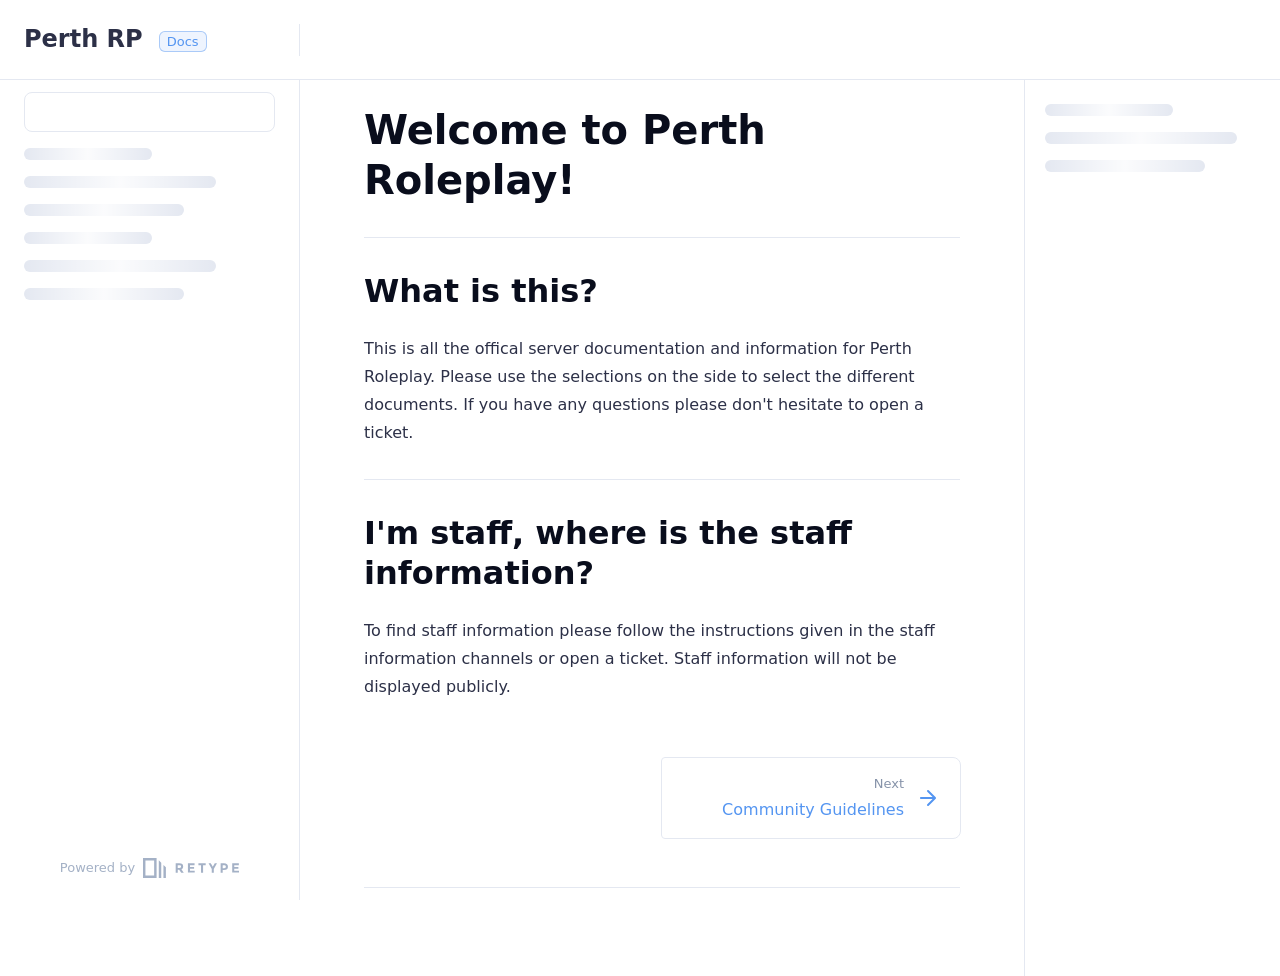
==== index.html @ e6d9bc16 "Refreshes Retype-generated documentation. Process triggered by PRP-Docs." ====
<!DOCTYPE html>
<html lang="en" class="h-full">
<head>
    <meta charset="UTF-8">
    <meta name="viewport" content="width=device-width,initial-scale=1">
    <meta name="color-scheme" content="light dark">
    <meta name="turbo-cache-control" content="no-cache" data-turbo-track="reload" data-track-token="4.6.0.842586844159">

    <!-- See retype.com -->
    <meta name="generator" content="Retype 4.6.0">

    <!-- Primary Meta Tags -->
    <title>Welcome to Perth Roleplay!</title>
    <meta name="title" content="Welcome to Perth Roleplay!">
    <meta name="description" content="This is all the offical server documentation and information for Perth Roleplay. Please use the selections on the side to select the different documents. If you have any questions please don't hesitate to open a ticket.">

    <!-- Canonical -->
    <link rel="canonical" href="https://PRP-Docs.github.io/">
    <link rel="sitemap" type="application/xml" title="Sitemap" href="https://PRP-Docs.github.io/sitemap.xml">

    <!-- Open Graph -->
    <meta property="og:type" content="website">
    <meta property="og:url" content="https://PRP-Docs.github.io/">
    <meta property="og:title" content="Welcome to Perth Roleplay!">
    <meta property="og:description" content="This is all the offical server documentation and information for Perth Roleplay. Please use the selections on the side to select the different documents. If you have any questions please don't hesitate to open a ticket.">
    <meta property="og:site_name" content="Perth RP">
    <meta property="og:locale" content="en_US">

    <!-- Twitter -->
    <meta name="twitter:card" content="summary_large_image">
    <meta name="twitter:url" content="https://PRP-Docs.github.io/">
    <meta name="twitter:title" content="Welcome to Perth Roleplay!">
    <meta name="twitter:description" content="This is all the offical server documentation and information for Perth Roleplay. Please use the selections on the side to select the different documents. If you have any questions please don't hesitate to open a ticket.">

    <!-- Alternate Markdown -->
    <link rel="alternate" type="text/markdown" href="https://PRP-Docs.github.io/index.md">

    <script data-cfasync="false">(function(){var cl=document.documentElement.classList,ls=localStorage.getItem("retype_scheme"),hd=cl.contains("dark"),hl=cl.contains("light"),wm=window.matchMedia&&window.matchMedia("(prefers-color-scheme: dark)").matches;if(ls==="dark"||(!ls&&wm&&!hd&&!hl)){cl.remove("light");cl.add("dark")}else if(ls==="light"||(!ls&&!wm&&!hd&&!hl)){cl.remove("dark");cl.add("light")}})();</script>

    <link href="resources/css/retype.css?v=4.6.0.842586844159" rel="stylesheet">

    <script data-cfasync="false" src="resources/js/config.js?v=4.6.0.842586844159" data-turbo-eval="false" defer></script>
    <script data-cfasync="false" src="resources/js/retype.js?v=4.6.0" data-turbo-eval="false" defer></script>
    <script id="lunr-js" data-cfasync="false" src="resources/js/lunr.js?v=4.6.0.842586844159" data-turbo-eval="false" defer></script>
</head>
<body>
    <div id="retype-app" class="relative text-base antialiased text-base-text bg-base-bg font-body">
    <div class="absolute bottom-0 left-0" style="top: 5rem; right: 50%"></div>

    <header id="retype-header" class="sticky top-0 z-30 flex w-full h-16 bg-header-bg border-b border-header-border md:h-20">
        <div class="container relative flex items-center justify-between pr-6 grow md:justify-start">
            <!-- Mobile menu button skeleton -->
            <button v-cloak class="skeleton retype-mobile-menu-button flex items-center justify-center shrink-0 overflow-hidden dark:text-white focus:outline-hidden rounded-full w-10 h-10 ml-3.5 md:hidden"><svg xmlns="http://www.w3.org/2000/svg" class="mb-px shrink-0" width="24" height="24" viewBox="0 0 24 24" role="presentation" style="margin-bottom: 0px;"><g fill="currentColor"><path d="M2 4h20v2H2zM2 11h20v2H2zM2 18h20v2H2z"></path></g></svg></button>
            <div v-cloak id="retype-sidebar-left-toggle-button"></div>
    
            <!-- Logo -->
            <div class="flex items-center justify-between h-full py-2 md:w-75">
                <div class="flex items-center px-2 md:px-6">
                    <a id="retype-branding-logo" href="https://PRP-Docs.github.io/" class="flex items-center leading-snug text-2xl">
                        <span class="dark:text-white font-bold line-clamp-1 md:line-clamp-2">Perth RP</span>
                    </a><span id="retype-branding-label" class="inline-flex mt-1 px-2 py-1 ml-4 text-xs font-medium leading-none items-center rounded-md bg-branding-label-bg text-branding-label-text ring-1 ring-branding-label-border ring-inset md:inline-block">Docs</span>
                </div>
    
                <span class="hidden h-8 border-r md:inline-block border-base-border"></span>
            </div>
    
            <div class="flex justify-between md:grow">
                <!-- Top Nav -->
                <nav id="retype-header-nav" class="hidden md:flex">
                    <ul class="flex flex-col mb-4 md:pl-16 md:mb-0 md:flex-row md:items-center">
                        
                    </ul>
                </nav>
    
                <div v-cloak class="flex justify-end grow">
                    <div id="retype-mobile-search-button"></div>
                    <doc-search-desktop></doc-search-desktop>
    
                    <doc-theme-switch class="lg:ml-2"></doc-theme-switch>
                    <doc-history></doc-history>
                </div>
            </div>
        </div>
    </header>


    <div id="retype-container" class="container relative flex bg-white">
        <!-- Sidebar Skeleton -->
        <div v-cloak class="fixed flex flex-col shrink-0 duration-300 ease-in-out bg-sidebar-left-bg border-sidebar-left-border sidebar top-20 w-75 border-r h-screen md:sticky transition-transform skeleton">
        
            <div class="flex items-center h-16 px-6">
                <input id="retype-filter-input-mock" class="w-full h-10 pl-8 px-3 py-2 transition-colors duration-200 ease-linear bg-filter-bg border border-filter-border rounded-lg shadow-none md:text-sm hover:border-filter-border-hover focus:outline-hidden focus:border-filter-border-focus placeholder-filter-placeholder" type="text">
            </div>
        
            <div class="pl-6 mt-1 mb-4">
                <div class="w-32 h-3 mb-4 bg-skeleton-bg rounded-full loading"></div>
                <div class="w-48 h-3 mb-4 bg-skeleton-bg rounded-full loading"></div>
                <div class="w-40 h-3 mb-4 bg-skeleton-bg rounded-full loading"></div>
                <div class="w-32 h-3 mb-4 bg-skeleton-bg rounded-full loading"></div>
                <div class="w-48 h-3 mb-4 bg-skeleton-bg rounded-full loading"></div>
                <div class="w-40 h-3 mb-4 bg-skeleton-bg rounded-full loading"></div>
            </div>
        
            <div class="shrink-0 mt-auto bg-transparent dark:border-base-border">
                <a class="flex items-center justify-center flex-nowrap h-16 text-gray-350 dark:text-dark-400 hover:text-gray-600 dark:hover:text-dark-300 transition-colors duration-150 ease-in docs-powered-by" target="_blank" href="https://retype.com/" rel="noopener">
                    <span class="text-xs whitespace-nowrap">Powered by</span>
                    <svg xmlns="http://www.w3.org/2000/svg" class="ml-2" fill="currentColor" width="96" height="20" overflow="visible"><path d="M0 0v20h13.59V0H0zm11.15 17.54H2.44V2.46h8.71v15.08zM15.8 20h2.44V4.67L15.8 2.22zM20.45 6.89V20h2.44V9.34z"/><g><path d="M40.16 8.44c0 1.49-.59 2.45-1.75 2.88l2.34 3.32h-2.53l-2.04-2.96h-1.43v2.96h-2.06V5.36h3.5c1.43 0 2.46.24 3.07.73s.9 1.27.9 2.35zm-2.48 1.1c.26-.23.38-.59.38-1.09 0-.5-.13-.84-.4-1.03s-.73-.28-1.39-.28h-1.54v2.75h1.5c.72 0 1.2-.12 1.45-.35zM51.56 5.36V7.2h-4.59v1.91h4.13v1.76h-4.13v1.92h4.74v1.83h-6.79V5.36h6.64zM60.09 7.15v7.48h-2.06V7.15h-2.61V5.36h7.28v1.79h-2.61zM70.81 14.64h-2.06v-3.66l-3.19-5.61h2.23l1.99 3.45 1.99-3.45H74l-3.19 5.61v3.66zM83.99 6.19c.65.55.97 1.4.97 2.55s-.33 1.98-1 2.51-1.68.8-3.04.8h-1.23v2.59h-2.06V5.36h3.26c1.42 0 2.45.28 3.1.83zm-1.51 3.65c.25-.28.37-.69.37-1.22s-.16-.92-.48-1.14c-.32-.23-.82-.34-1.5-.34H79.7v3.12h1.38c.68 0 1.15-.14 1.4-.42zM95.85 5.36V7.2h-4.59v1.91h4.13v1.76h-4.13v1.92H96v1.83h-6.79V5.36h6.64z"/></g></svg>
                </a>
            </div>
        </div>
        
        <!-- Sidebar component -->
        <doc-sidebar v-cloak>
            <template #sidebar-footer>
                <div class="shrink-0 mt-auto border-t md:bg-transparent md:border-none dark:border-base-border">
        
                    <a class="flex items-center justify-center flex-nowrap h-16 text-gray-350 dark:text-dark-400 hover:text-gray-600 dark:hover:text-dark-300 transition-colors duration-150 ease-in docs-powered-by" target="_blank" href="https://retype.com/" rel="noopener">
                        <span class="text-xs whitespace-nowrap">Powered by</span>
                        <svg xmlns="http://www.w3.org/2000/svg" class="ml-2" fill="currentColor" width="96" height="20" overflow="visible"><path d="M0 0v20h13.59V0H0zm11.15 17.54H2.44V2.46h8.71v15.08zM15.8 20h2.44V4.67L15.8 2.22zM20.45 6.89V20h2.44V9.34z"/><g><path d="M40.16 8.44c0 1.49-.59 2.45-1.75 2.88l2.34 3.32h-2.53l-2.04-2.96h-1.43v2.96h-2.06V5.36h3.5c1.43 0 2.46.24 3.07.73s.9 1.27.9 2.35zm-2.48 1.1c.26-.23.38-.59.38-1.09 0-.5-.13-.84-.4-1.03s-.73-.28-1.39-.28h-1.54v2.75h1.5c.72 0 1.2-.12 1.45-.35zM51.56 5.36V7.2h-4.59v1.91h4.13v1.76h-4.13v1.92h4.74v1.83h-6.79V5.36h6.64zM60.09 7.15v7.48h-2.06V7.15h-2.61V5.36h7.28v1.79h-2.61zM70.81 14.64h-2.06v-3.66l-3.19-5.61h2.23l1.99 3.45 1.99-3.45H74l-3.19 5.61v3.66zM83.99 6.19c.65.55.97 1.4.97 2.55s-.33 1.98-1 2.51-1.68.8-3.04.8h-1.23v2.59h-2.06V5.36h3.26c1.42 0 2.45.28 3.1.83zm-1.51 3.65c.25-.28.37-.69.37-1.22s-.16-.92-.48-1.14c-.32-.23-.82-.34-1.5-.34H79.7v3.12h1.38c.68 0 1.15-.14 1.4-.42zM95.85 5.36V7.2h-4.59v1.91h4.13v1.76h-4.13v1.92H96v1.83h-6.79V5.36h6.64z"/></g></svg>
                    </a>
                </div>
            </template>
        </doc-sidebar>

        <div class="grow min-w-0 bg-body-bg">
            <!-- Render "toolbar" template here on api pages --><!-- Render page content -->
<div class="flex">
    <div id="retype-main" class="min-w-0 p-4 grow md:px-16">
        <main class="relative pb-12 lg:pt-2">
            <div class="relative retype-markdown" id="retype-content">
                <!-- Rendered if sidebar right is enabled -->
                <div id="retype-sidebar-right-toggle"></div>
                <doc-page-actions></doc-page-actions>

                <!-- Page content  -->
<h1 id="welcome-to-perth-roleplay">Welcome to Perth Roleplay!</h1>
<hr>
<h2 id="what-is-this">What is this?</h2>
<p>This is all the offical server documentation and information for Perth Roleplay. Please use the selections on the side to select the different documents. If you have any questions please don&#x27;t hesitate to open a ticket.</p>
<hr>
<h2 id="im-staff-where-is-the-staff-information">I&#x27;m staff, where is the staff information?</h2>
<p>To find staff information please follow the instructions given in the staff information channels or open a ticket. Staff information will not be displayed publicly.</p>

                
                <!-- Required only on API pages -->
                <doc-toolbar-member-filter-no-results></doc-toolbar-member-filter-no-results>
            </div>
            <footer id="retype-content-footer" class="clear-both">
            
                <nav id="retype-nextprev" class="print:hidden flex mt-14">
                    <div class="w-1/2">
                    </div>
            
                    <div class="w-1/2">
                        <a class="px-5 py-4 -mx-px h-full flex items-center justify-end break-normal font-medium text-body-link border border-base-border hover:border-base-border-hover rounded-l rounded-r-lg transition-colors duration-150 relative hover:z-5" href="guidelines/community-guidelines/">
                            <span>
                                <span class="block text-xs font-normal text-right text-base-text-muted">Next</span>
                                <span class="block mt-1">Community Guidelines</span>
                            </span>
                            <svg xmlns="http://www.w3.org/2000/svg" class="ml-3" width="24" height="24" viewBox="0 0 24 24" fill="currentColor" overflow="visible"><path d="M19.92 12.38a1 1 0 00-.22-1.09l-7-7a.996.996 0 10-1.41 1.41l5.3 5.3H5c-.55 0-1 .45-1 1s.45 1 1 1h11.59l-5.29 5.29a.996.996 0 000 1.41c.19.2.44.3.7.3s.51-.1.71-.29l7-7c.09-.09.16-.21.21-.33z" /><path fill="none" d="M0 0h24v24H0z" /></svg>
                        </a>
                    </div>
                </nav>
            </footer>
        </main>

        <div id="retype-page-footer" class="print:border-none border-t border-base-border pt-6 mb-8">
            <footer class="flex flex-wrap items-center justify-between print:justify-center">
                <div id="retype-footer-links" class="print:hidden">
                    <ul class="flex flex-wrap items-center text-sm">
                    </ul>
                </div>
                <div id="retype-copyright" class="print:justify-center py-2 text-footer-text font-footer-link text-sm leading-relaxed"></div>
            </footer>
        </div>
    </div>

    <!-- Rendered if sidebar right is enabled -->
    <!-- Sidebar right skeleton-->
    <div v-cloak class="fixed top-0 bottom-0 right-0 translate-x-full bg-sidebar-right-bg border-sidebar-right-border lg:sticky lg:border-l lg:shrink-0 lg:pt-6 lg:translate-x-0 sm:w-1/2 lg:w-64 lg:z-0 md:w-104 sidebar-right skeleton">
        <div class="pl-5">
            <div class="w-32 h-3 mb-4 bg-skeleton-bg rounded-full loading"></div>
            <div class="w-48 h-3 mb-4 bg-skeleton-bg rounded-full loading"></div>
            <div class="w-40 h-3 mb-4 bg-skeleton-bg rounded-full loading"></div>
        </div>
    </div>

    <!-- User should be able to hide sidebar right -->
    <doc-sidebar-right v-cloak></doc-sidebar-right>
</div>

        </div>
    </div>

    <doc-search-mobile></doc-search-mobile>
    <doc-back-to-top></doc-back-to-top>
</div>


    <div id="retype-overlay-target"></div>

        <script data-cfasync="false">window.__DOCS__ = { "title": "Welcome to Perth Roleplay!", isRoot: true, level: 0, icon: "file", hasPrism: false, hasInstagram: false, hasMermaid: false, hasMath: false, tocDepth: 23, "md": "/index.md" }</script>
</body>
</html>
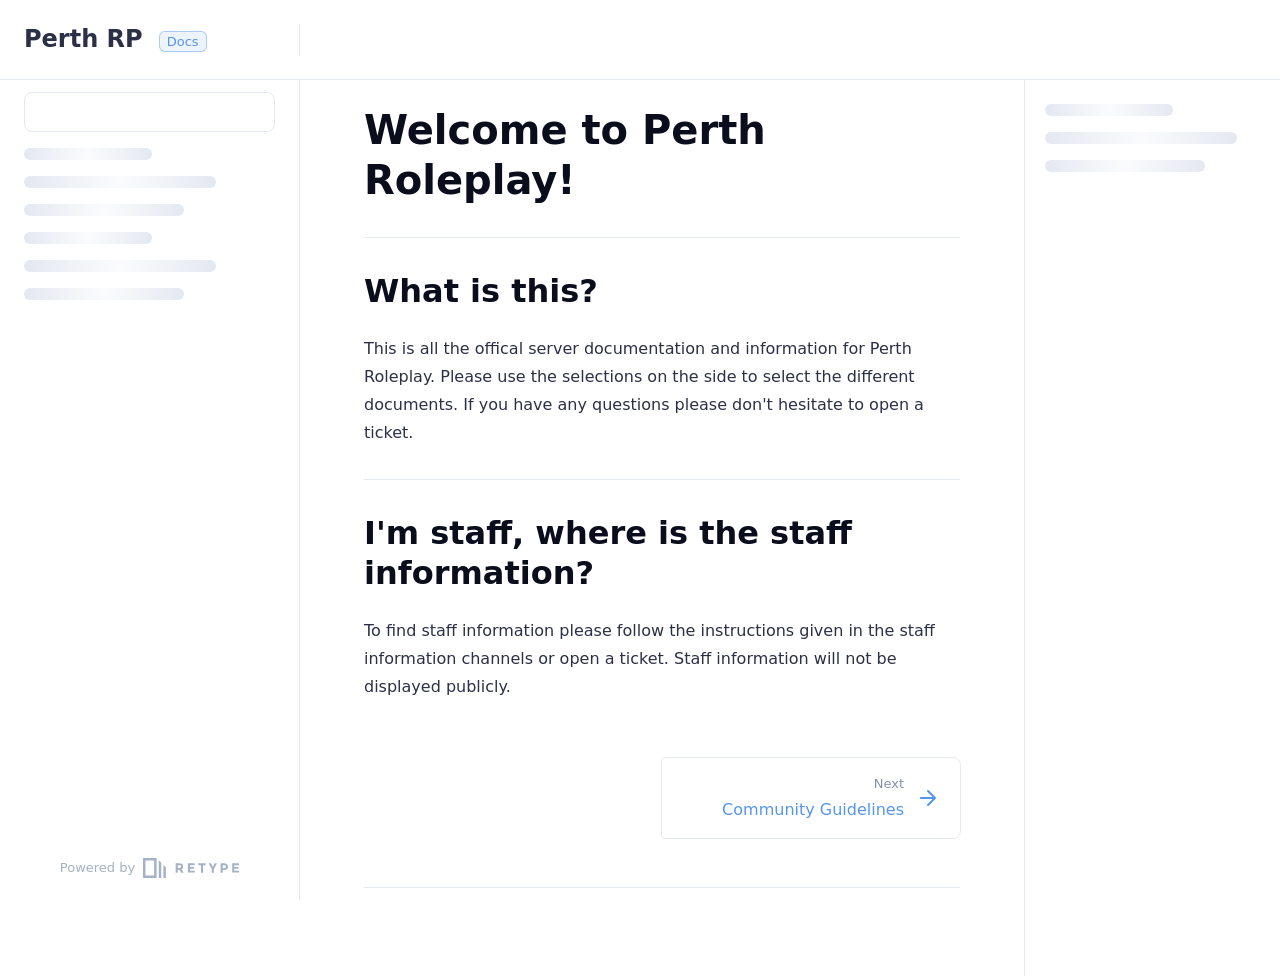
==== commit 4507a490: "Refreshes Retype-generated documentation. Process triggered by PRP-Docs." ====
--- a/index.html
+++ b/index.html
@@ -4,7 +4,7 @@
     <meta charset="UTF-8">
     <meta name="viewport" content="width=device-width,initial-scale=1">
     <meta name="color-scheme" content="light dark">
-    <meta name="turbo-cache-control" content="no-cache" data-turbo-track="reload" data-track-token="4.6.0.842586844159">
+    <meta name="turbo-cache-control" content="no-cache" data-turbo-track="reload" data-track-token="4.6.0.842623651334">
 
     <!-- See retype.com -->
     <meta name="generator" content="Retype 4.6.0">
@@ -37,11 +37,11 @@
 
     <script data-cfasync="false">(function(){var cl=document.documentElement.classList,ls=localStorage.getItem("retype_scheme"),hd=cl.contains("dark"),hl=cl.contains("light"),wm=window.matchMedia&&window.matchMedia("(prefers-color-scheme: dark)").matches;if(ls==="dark"||(!ls&&wm&&!hd&&!hl)){cl.remove("light");cl.add("dark")}else if(ls==="light"||(!ls&&!wm&&!hd&&!hl)){cl.remove("dark");cl.add("light")}})();</script>
 
-    <link href="resources/css/retype.css?v=4.6.0.842586844159" rel="stylesheet">
-
-    <script data-cfasync="false" src="resources/js/config.js?v=4.6.0.842586844159" data-turbo-eval="false" defer></script>
+    <link href="resources/css/retype.css?v=4.6.0.842623651334" rel="stylesheet">
+
+    <script data-cfasync="false" src="resources/js/config.js?v=4.6.0.842623651334" data-turbo-eval="false" defer></script>
     <script data-cfasync="false" src="resources/js/retype.js?v=4.6.0" data-turbo-eval="false" defer></script>
-    <script id="lunr-js" data-cfasync="false" src="resources/js/lunr.js?v=4.6.0.842586844159" data-turbo-eval="false" defer></script>
+    <script id="lunr-js" data-cfasync="false" src="resources/js/lunr.js?v=4.6.0.842623651334" data-turbo-eval="false" defer></script>
 </head>
 <body>
     <div id="retype-app" class="relative text-base antialiased text-base-text bg-base-bg font-body">
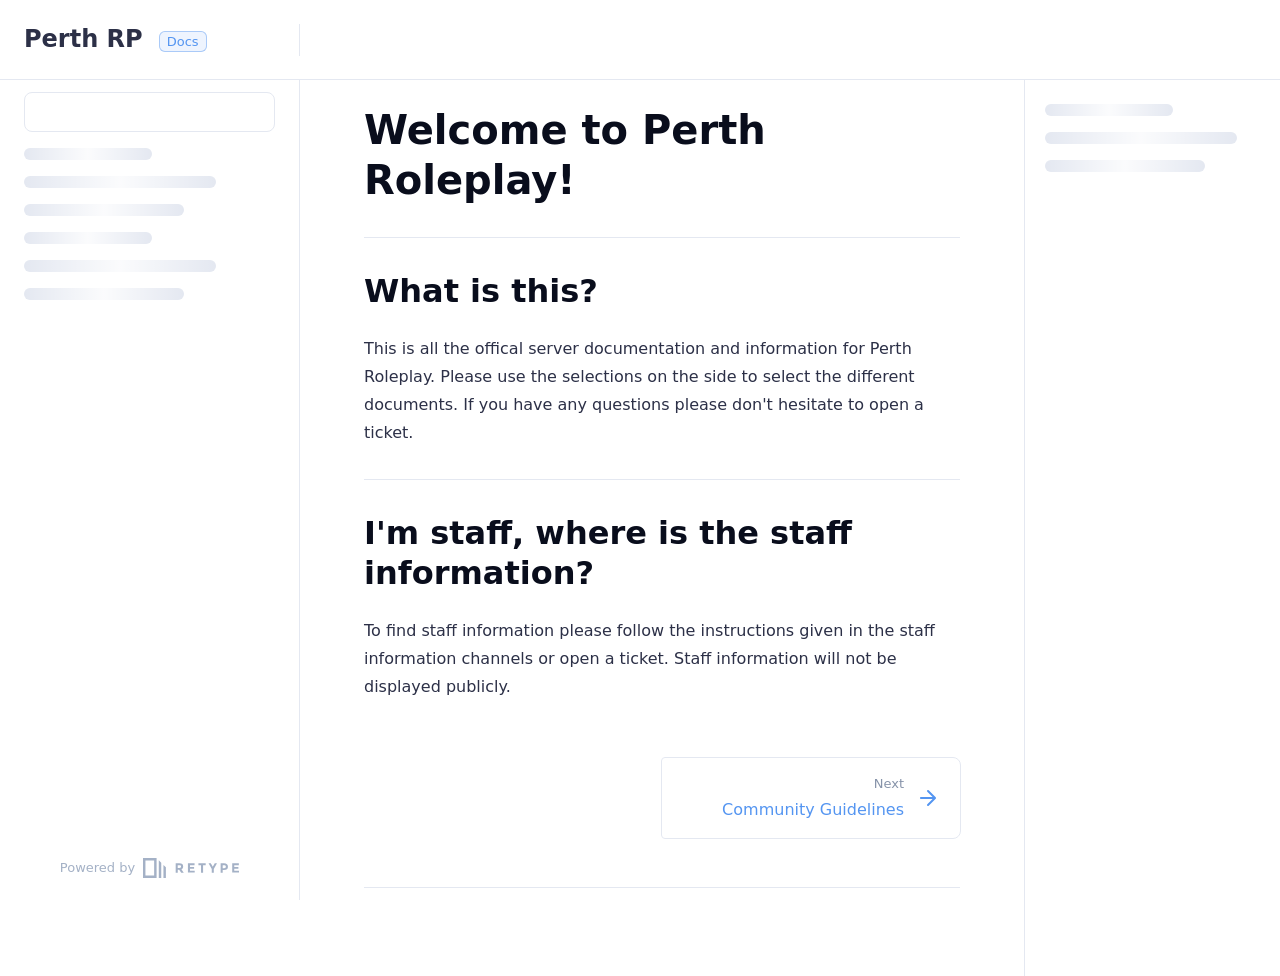
==== commit 86300712: "Refreshes Retype-generated documentation. Process triggered by PRP-Docs." ====
--- a/index.html
+++ b/index.html
@@ -4,7 +4,7 @@
     <meta charset="UTF-8">
     <meta name="viewport" content="width=device-width,initial-scale=1">
     <meta name="color-scheme" content="light dark">
-    <meta name="turbo-cache-control" content="no-cache" data-turbo-track="reload" data-track-token="4.6.0.842623651334">
+    <meta name="turbo-cache-control" content="no-cache" data-turbo-track="reload" data-track-token="4.6.0.842701673614">
 
     <!-- See retype.com -->
     <meta name="generator" content="Retype 4.6.0">
@@ -37,11 +37,11 @@
 
     <script data-cfasync="false">(function(){var cl=document.documentElement.classList,ls=localStorage.getItem("retype_scheme"),hd=cl.contains("dark"),hl=cl.contains("light"),wm=window.matchMedia&&window.matchMedia("(prefers-color-scheme: dark)").matches;if(ls==="dark"||(!ls&&wm&&!hd&&!hl)){cl.remove("light");cl.add("dark")}else if(ls==="light"||(!ls&&!wm&&!hd&&!hl)){cl.remove("dark");cl.add("light")}})();</script>
 
-    <link href="resources/css/retype.css?v=4.6.0.842623651334" rel="stylesheet">
-
-    <script data-cfasync="false" src="resources/js/config.js?v=4.6.0.842623651334" data-turbo-eval="false" defer></script>
+    <link href="resources/css/retype.css?v=4.6.0.842701673614" rel="stylesheet">
+
+    <script data-cfasync="false" src="resources/js/config.js?v=4.6.0.842701673614" data-turbo-eval="false" defer></script>
     <script data-cfasync="false" src="resources/js/retype.js?v=4.6.0" data-turbo-eval="false" defer></script>
-    <script id="lunr-js" data-cfasync="false" src="resources/js/lunr.js?v=4.6.0.842623651334" data-turbo-eval="false" defer></script>
+    <script id="lunr-js" data-cfasync="false" src="resources/js/lunr.js?v=4.6.0.842701673614" data-turbo-eval="false" defer></script>
 </head>
 <body>
     <div id="retype-app" class="relative text-base antialiased text-base-text bg-base-bg font-body">
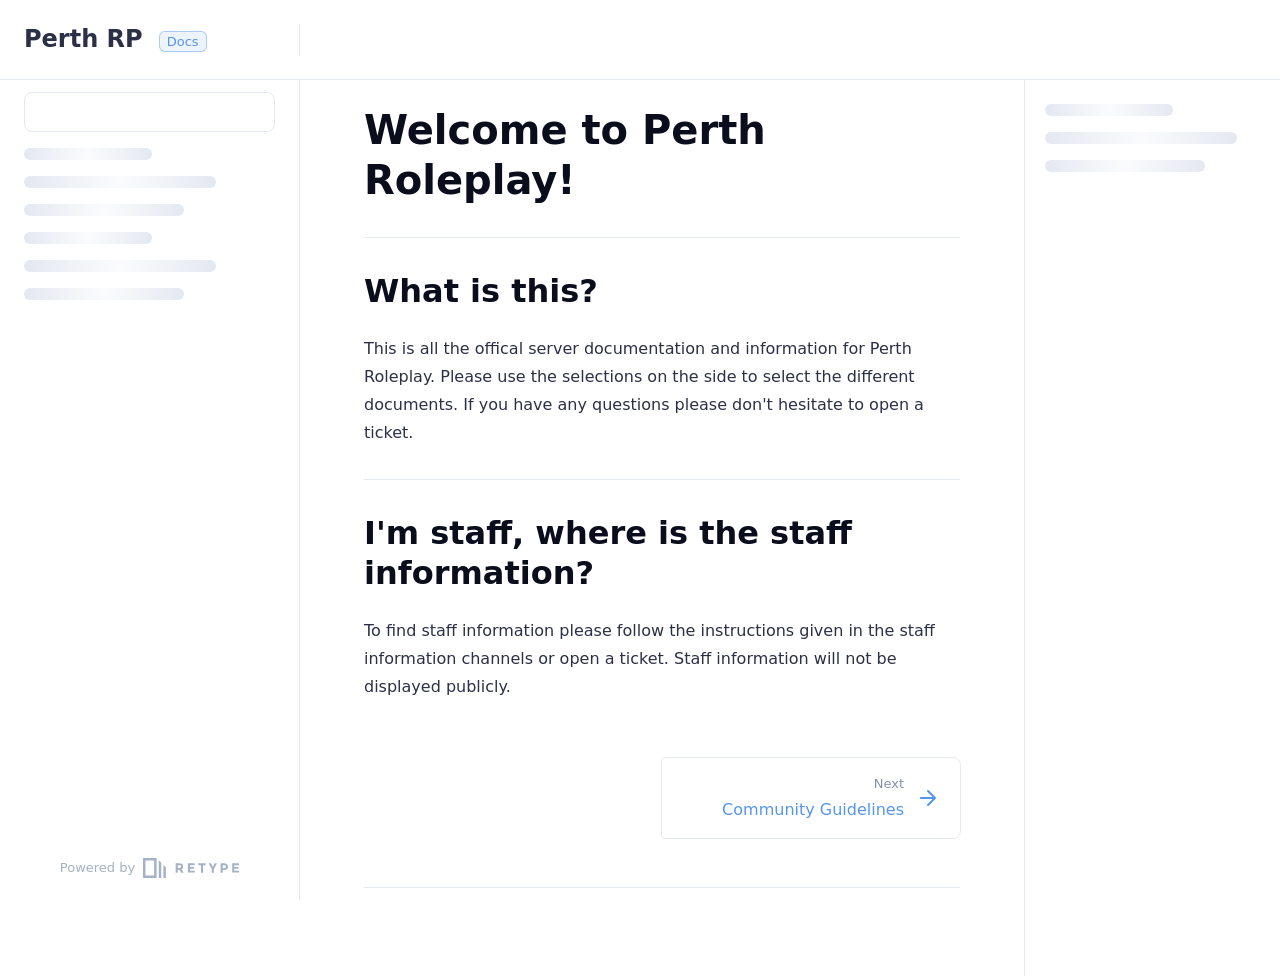
==== commit 7f765bc0: "Refreshes Retype-generated documentation. Process triggered by PRP-Docs." ====
--- a/index.html
+++ b/index.html
@@ -4,7 +4,7 @@
     <meta charset="UTF-8">
     <meta name="viewport" content="width=device-width,initial-scale=1">
     <meta name="color-scheme" content="light dark">
-    <meta name="turbo-cache-control" content="no-cache" data-turbo-track="reload" data-track-token="4.6.0.842701673614">
+    <meta name="turbo-cache-control" content="no-cache" data-turbo-track="reload" data-track-token="4.6.0.842701689933">
 
     <!-- See retype.com -->
     <meta name="generator" content="Retype 4.6.0">
@@ -37,11 +37,11 @@
 
     <script data-cfasync="false">(function(){var cl=document.documentElement.classList,ls=localStorage.getItem("retype_scheme"),hd=cl.contains("dark"),hl=cl.contains("light"),wm=window.matchMedia&&window.matchMedia("(prefers-color-scheme: dark)").matches;if(ls==="dark"||(!ls&&wm&&!hd&&!hl)){cl.remove("light");cl.add("dark")}else if(ls==="light"||(!ls&&!wm&&!hd&&!hl)){cl.remove("dark");cl.add("light")}})();</script>
 
-    <link href="resources/css/retype.css?v=4.6.0.842701673614" rel="stylesheet">
-
-    <script data-cfasync="false" src="resources/js/config.js?v=4.6.0.842701673614" data-turbo-eval="false" defer></script>
+    <link href="resources/css/retype.css?v=4.6.0.842701689933" rel="stylesheet">
+
+    <script data-cfasync="false" src="resources/js/config.js?v=4.6.0.842701689933" data-turbo-eval="false" defer></script>
     <script data-cfasync="false" src="resources/js/retype.js?v=4.6.0" data-turbo-eval="false" defer></script>
-    <script id="lunr-js" data-cfasync="false" src="resources/js/lunr.js?v=4.6.0.842701673614" data-turbo-eval="false" defer></script>
+    <script id="lunr-js" data-cfasync="false" src="resources/js/lunr.js?v=4.6.0.842701689933" data-turbo-eval="false" defer></script>
 </head>
 <body>
     <div id="retype-app" class="relative text-base antialiased text-base-text bg-base-bg font-body">
